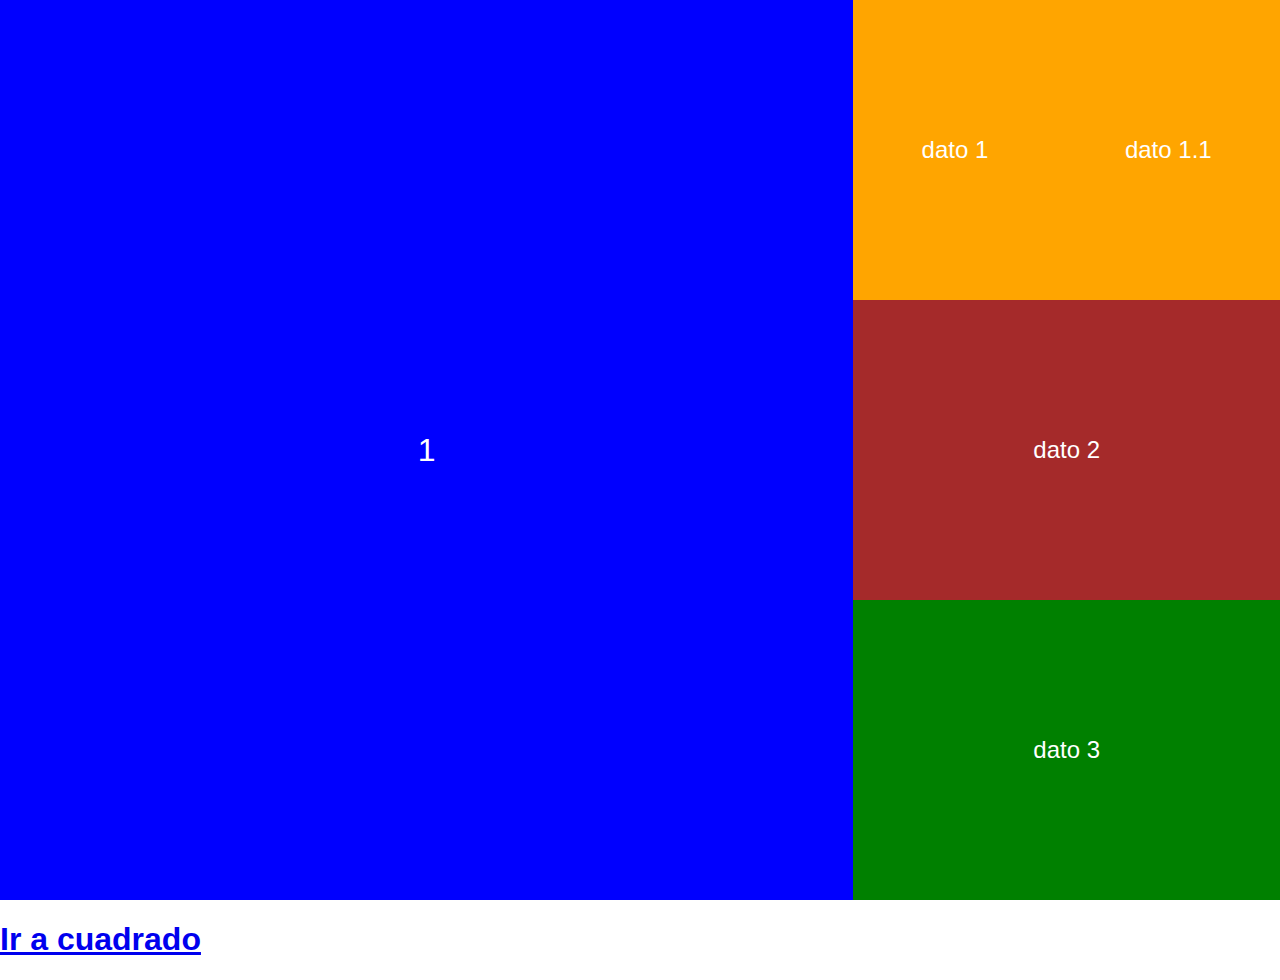
==== index.html @ b9eb9452 "se agrego pagina y modico pelota" ====
<!DOCTYPE html>
<html lang="es">
<head>
    <meta charset="UTF-8">
    <meta name="viewport" content="width=device-width, initial-scale=1.0">
    <title>Diseño de cuadrícula</title>
    <style>
        body {
            margin: 0;
            font-family: Arial, sans-serif;
        }

        .container {
            display: grid;
            grid-template-columns: 2fr 1fr;
            grid-template-rows: 1fr 1fr 1fr;
            height: 100vh;
        }

        .item1 {
            background-color: blue;
            grid-column: 1 / 2;
            grid-row: 1 / 4;
            display: flex;
            justify-content: center;
            align-items: center;
            color: white;
            font-size: 2rem;
        }

        .item2 {
            background-color: orange;
            grid-column: 2 / 3;
            grid-row: 1 / 2;
            display: flex;
            justify-content: space-around;
            align-items: center;
            color: white;
            font-size: 1.5rem;
        }

        .item3 {
            background-color: brown;
            grid-column: 2 / 3;
            grid-row: 2 / 3;
            display: flex;
            justify-content: center;
            align-items: center;
            color: white;
            font-size: 1.5rem;
        }

        .item4 {
            background-color: green;
            grid-column: 2 / 3;
            grid-row: 3 / 4;
            display: flex;
            justify-content: center;
            align-items: center;
            color: white;
            font-size: 1.5rem;
        }
    </style>
</head>
<body>
    <div class="container">
        <div class="item1">1</div>
        <div class="item2">
            <div>dato 1</div>
            <div>dato 1.1</div>
        </div>
        <div class="item3">dato 2</div>
        <div class="item4">dato 3</div>
    </div>
    <h1><a href="pelota.html">Ir a cuadrado</a></h1>
</body>
</html>
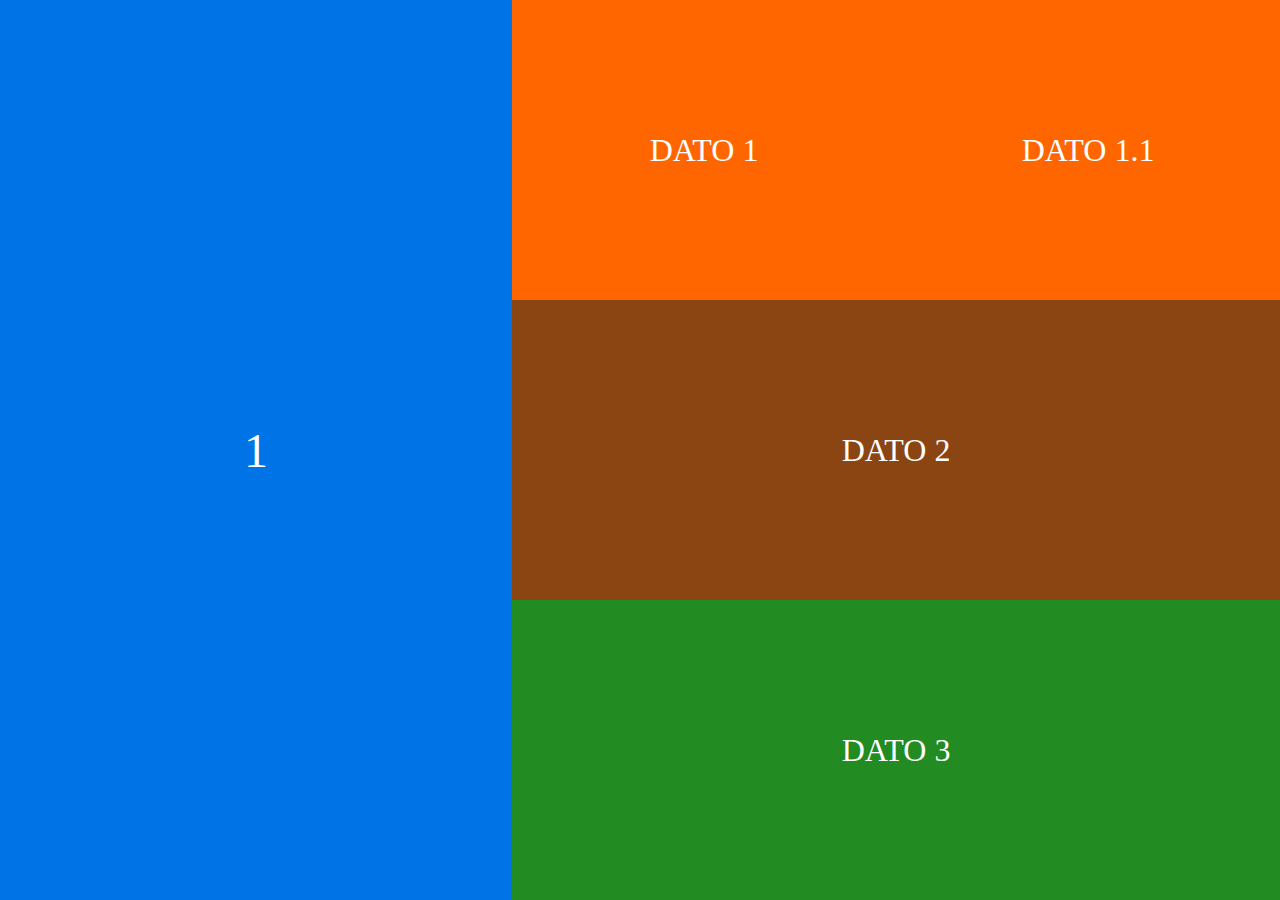
==== commit e35cb94a: "se agrego estilos y index" ====
--- a/index.html
+++ b/index.html
@@ -3,75 +3,20 @@
 <head>
     <meta charset="UTF-8">
     <meta name="viewport" content="width=device-width, initial-scale=1.0">
-    <title>Diseño de cuadrícula</title>
-    <style>
-        body {
-            margin: 0;
-            font-family: Arial, sans-serif;
-        }
-
-        .container {
-            display: grid;
-            grid-template-columns: 2fr 1fr;
-            grid-template-rows: 1fr 1fr 1fr;
-            height: 100vh;
-        }
-
-        .item1 {
-            background-color: blue;
-            grid-column: 1 / 2;
-            grid-row: 1 / 4;
-            display: flex;
-            justify-content: center;
-            align-items: center;
-            color: white;
-            font-size: 2rem;
-        }
-
-        .item2 {
-            background-color: orange;
-            grid-column: 2 / 3;
-            grid-row: 1 / 2;
-            display: flex;
-            justify-content: space-around;
-            align-items: center;
-            color: white;
-            font-size: 1.5rem;
-        }
-
-        .item3 {
-            background-color: brown;
-            grid-column: 2 / 3;
-            grid-row: 2 / 3;
-            display: flex;
-            justify-content: center;
-            align-items: center;
-            color: white;
-            font-size: 1.5rem;
-        }
-
-        .item4 {
-            background-color: green;
-            grid-column: 2 / 3;
-            grid-row: 3 / 4;
-            display: flex;
-            justify-content: center;
-            align-items: center;
-            color: white;
-            font-size: 1.5rem;
-        }
-    </style>
+    <title>Diseño CSS</title>
+    <link rel="stylesheet" href="css/Estilos.css">
 </head>
 <body>
-    <div class="container">
-        <div class="item1">1</div>
-        <div class="item2">
-            <div>dato 1</div>
-            <div>dato 1.1</div>
+    <div class="contenedor">
+        <div class="izquierda">1</div>
+        <div class="derecha">
+            <div class="dato fila1">
+                <div>DATO 1</div>
+                <div>DATO 1.1</div>
+            </div>
+            <div class="dato fila2">DATO 2</div>
+            <div class="dato fila3">DATO 3</div>
         </div>
-        <div class="item3">dato 2</div>
-        <div class="item4">dato 3</div>
     </div>
-    <h1><a href="pelota.html">Ir a cuadrado</a></h1>
 </body>
 </html>--- a/css/Estilos.css
+++ b/css/Estilos.css
@@ -0,0 +1,59 @@
+body {
+    margin: 0;
+    height: 100vh;
+    display: flex;
+    align-items: center;
+    justify-content: center;
+    background-color: #000;
+}
+
+.contenedor {
+    display: flex;
+    width: 100vw; 
+    height: 100vh; 
+}
+
+.izquierda {
+    flex: 2;
+    background-color: #0073e6;
+    color: white;
+    display: flex;
+    align-items: center;
+    justify-content: center;
+    font-size: 3rem;
+}
+
+.derecha {
+    flex: 3;
+    display: flex;
+    flex-direction: column;
+}
+
+.dato {
+    display: flex;
+    align-items: center;
+    justify-content: center;
+    color: white;
+    font-size: 2rem;
+    flex: 1;
+}
+
+/* Estilo de cada fila */
+.fila1 {
+    background-color: #ff6600;
+    display: flex;
+    justify-content: space-between;
+}
+
+.fila1 div {
+    width: 50%;
+    text-align: center;
+}
+
+.fila2 {
+    background-color: #8B4513;
+}
+
+.fila3 {
+    background-color: #228B22;
+}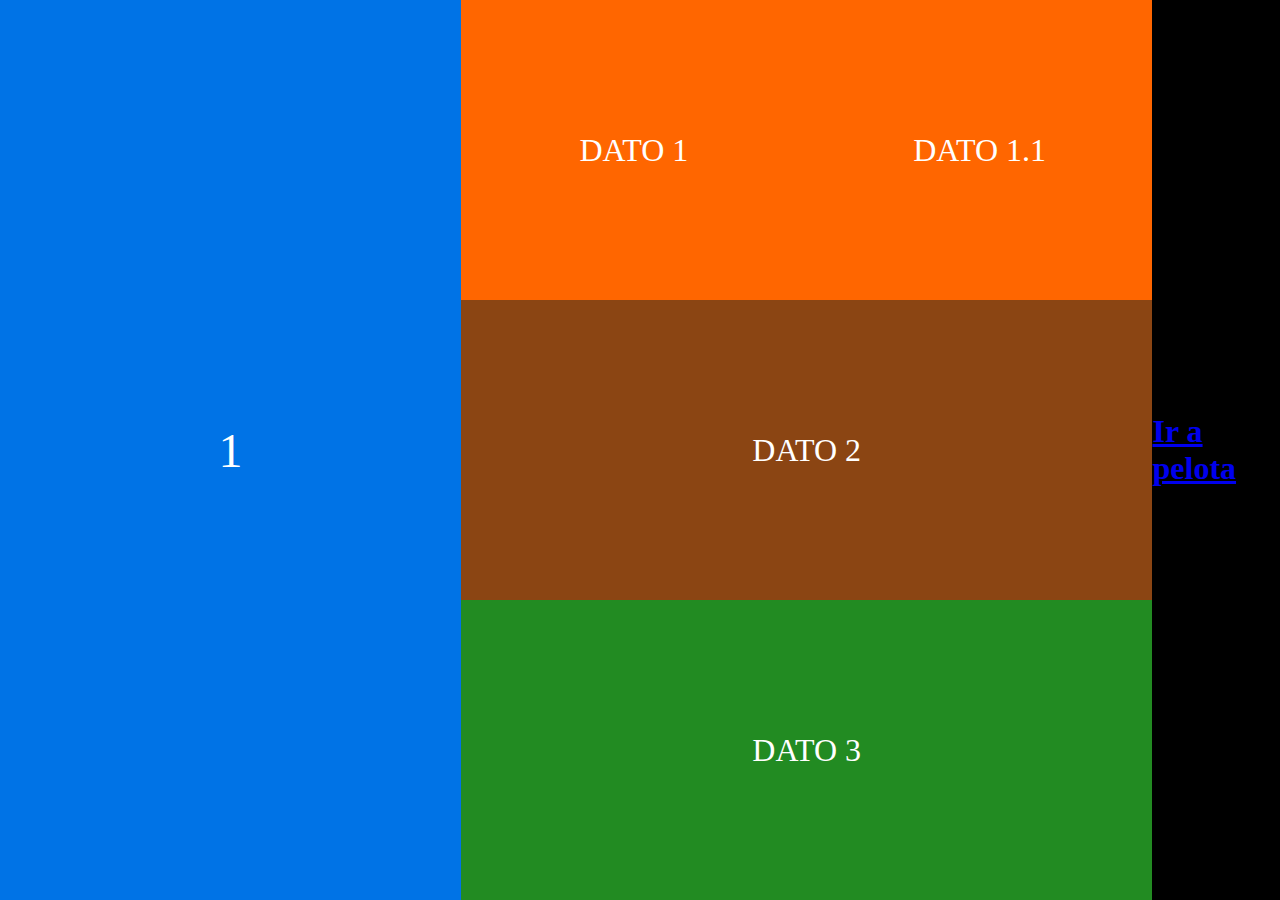
==== commit 419c9f17: "modificacion" ====
--- a/index.html
+++ b/index.html
@@ -18,5 +18,6 @@
             <div class="dato fila3">DATO 3</div>
         </div>
     </div>
+    <h1><a href="pelota.html">Ir a pelota</a></h1>
 </body>
 </html>